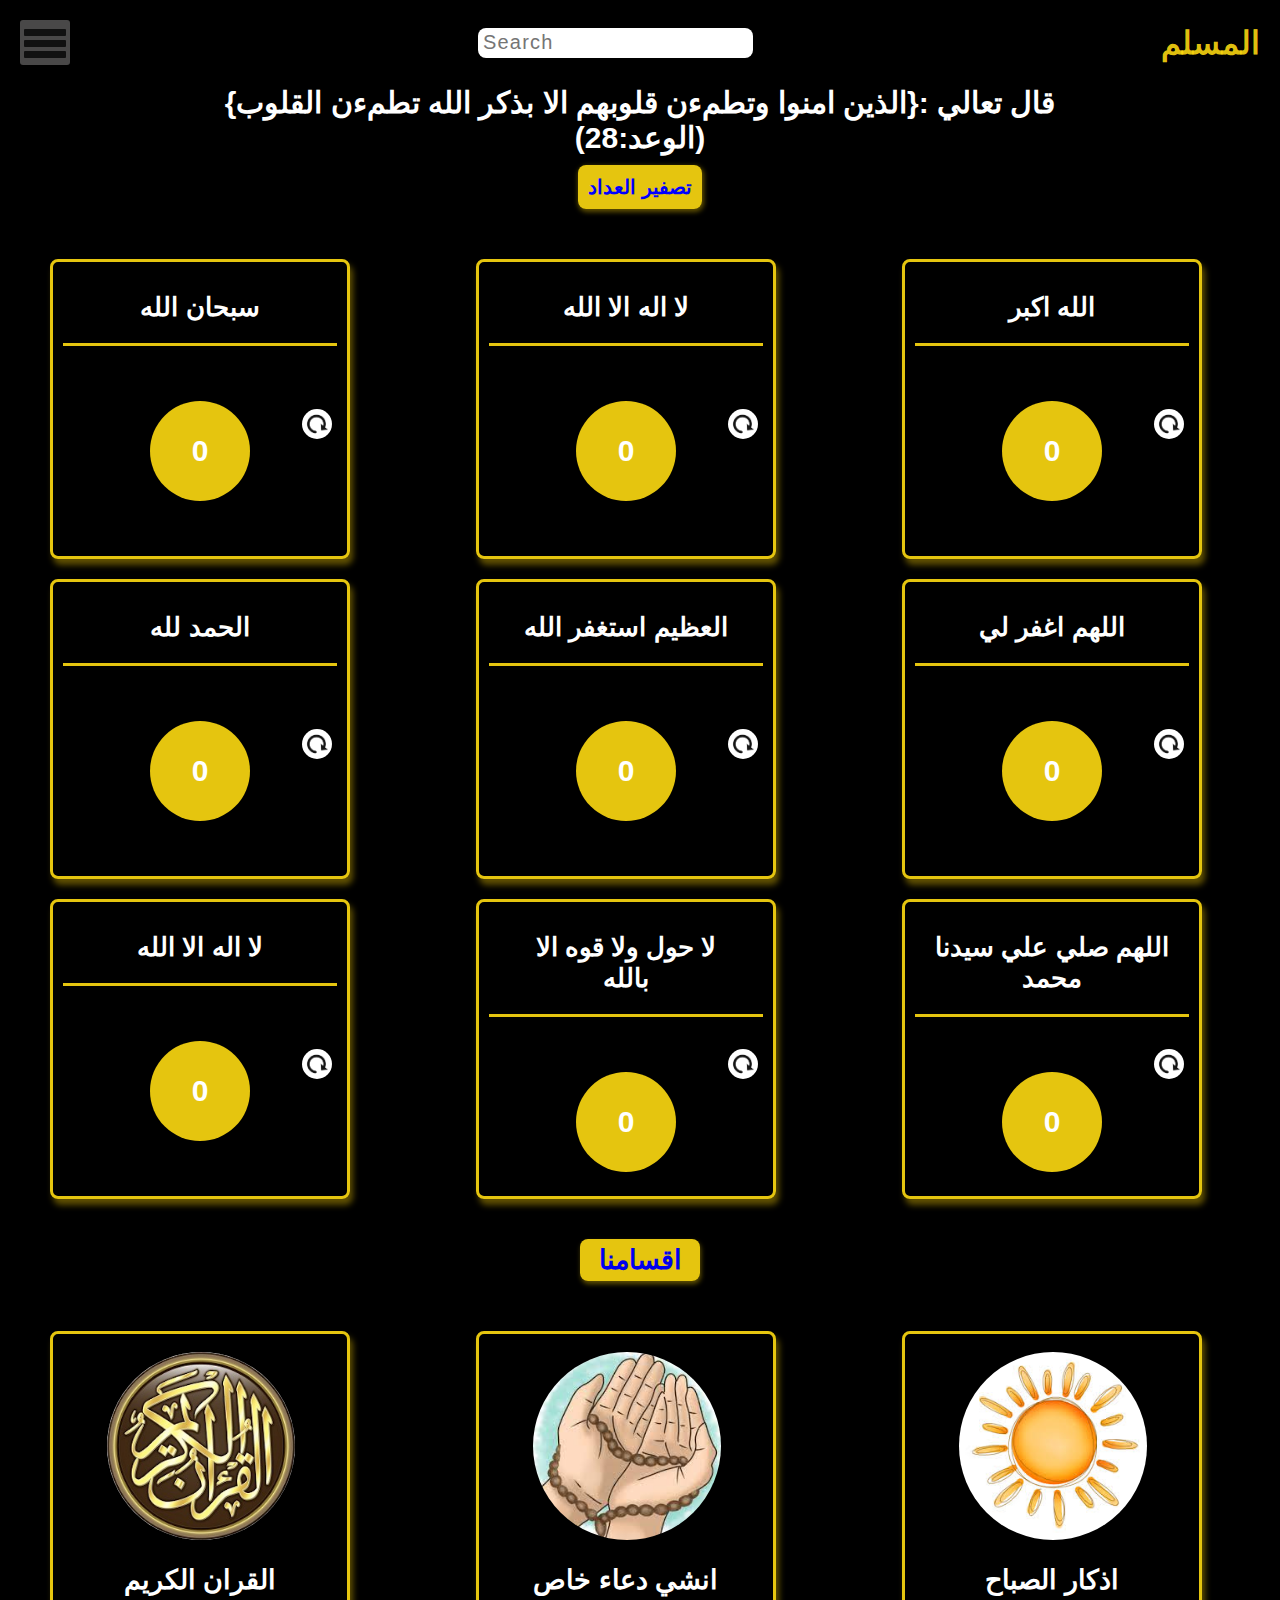
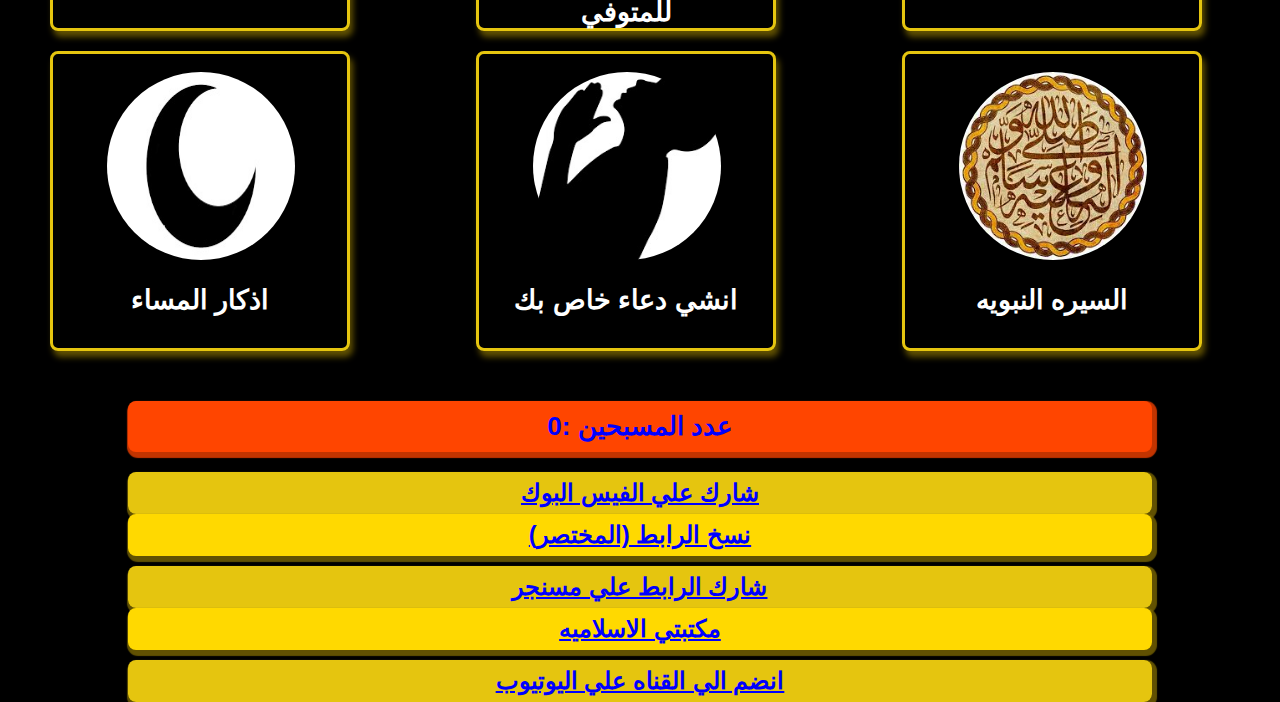
==== index.html @ 78a7d969 "Add files via upload" ====
<!DOCTYPE html>
<html lang="en">
<head>
    <link rel="stylesheet" href="https://fontawesome.com/v4/">
    <link rel="stylesheet" href="master.css">
    <meta charset="UTF-8">
    <meta http-equiv="X-UA-Compatible" content="IE=edge">
    <meta name="viewport" content="width=device-width, initial-scale=1.0">
    <title>المسبح</title>
</head>
<body>
    <!-- header -->
<div class="header">
    
    <div class="left-section"> 
        

        <div class="span" id="span">
            <span></span>
            <span></span>
            <span></span>
            
            </div>
             <nav >
                <span class="close">x</span>
                <a href="#"> home</a>
                <a href="#"> about</a>
                <a href="#"> content</a>
                <a href="#"> about me</a>
            </nav>
            
            
            </div>
            <div class="center-hrader">
                <input type="search" placeholder="search">
            </div>
    <div class="right-section">
        <h1> المسلم</h1>
    </div> 
</div>

<!-- section -->
<div class="section">
<div class="top-section">
    <h2> قال تعالي :{الذين امنوا وتطمءن قلوبهم الا بذكر الله تطمءن القلوب}<br>(الوعد:28)</h2>
</div>
<div class="center-section">
<p id="zeroAll">تصفير العداد</p> 
</div>

</div>
<!-- content -->

<!--  -->
<!-- window.location.href;"https://fontawesome.com/v4/icons/" -->
<!--  -->

<div class="content">

<div class="box">
    <div class="h2">سبحان الله</div>
    <div class="count" id="count1" onclick="increasing()">0</div>
    <img src="image/images.png" class="h3" id="reaload1"  onclick="reaload1()"> 


</div>

<div class="box">
    <div class="h2">   لا اله الا الله</div>
    <div class="count" id="count2" onclick="increasing2()" >0</div>
    <img src="image/images.png" class="h3" id="reaload2" onclick="reaload2()"> 
</div>
<!--  -->


<div class="box">
    <div class="h2">   الله اكبر</div>
    <div class="count" id="count3" onclick="increasing3()">0</div>
    <img src="image/images.png" class="h3" id="reaload3" onclick="reaload3()"> 

</div>
<!--  -->

<div class="box">
    <div class="h2">   الحمد لله</div>
    <div class="count" id="count4" onclick="increasing4()">0</div>
    <img src="image/images.png" class="h3" id="reaload4" onclick="reaload4()"> 

</div>
<!--  -->

<div class="box">
    <div class="h2">  العظيم استغفر الله</div>
    <div class="count" id="count5" onclick="increasing5()">0</div>
    <img src="image/images.png" class="h3" id="reaload5" onclick="reaload5()"> 


</div>

<!--  -->

<div class="box">
    <div class="h2">   اللهم اغفر لي</div>
    <div class="count" id="count6" onclick="increasing6()">0</div>
    <img src="image/images.png" class="h3" id="reaload6" onclick="reaload6()"> 

</div>
<!--  -->

<div class="box">
    <div class="h2">  لا اله الا الله   </div>
    <div class="count" id="count7" onclick="increasing7()">0</div>
    <img src="image/images.png" class="h3" id="reaload7" onclick="reaload7()"> 

</div>

<!--  -->

<div class="box">
    <div class="h2">   لا حول ولا قوه الا بالله</div>
    <div class="count" id="count8" onclick="increasing8()">0</div>
    <img src="image/images.png" class="h3" id="reaload8" onclick="reaload8()"> 


</div>
<!--  -->


<div class="box">
    <div class="h2"> اللهم صلي علي سيدنا محمد   </div>
    <div class="count" id="count9" onclick="increasing9()">0</div>
    <img src="image/images.png" class="h3" id="reaload9" onclick="reaload9()"> 

</div>


</div>
<!--  -->
<div class="footer-top">
    <a href="#" target="_blank"> اقسامنا</a>
</div>
<!--  -->
<!-- footer <!-->
<div class="footerr">
    <a href="القران الكريم كامل/index.html" target="_blank" class="boxs" >
        <img src="image/IMG-20231017-WA0017.jpg">
        <h4> القران الكريم  </h4>
    </a>


 <a href="دعاء للمتوفي/dead.html" target="_blank" class="boxs">
    <img src="image/IMG-20231017-WA0013 - Copy.jpg">
    <h4>  انشي دعاء خاص للمتوفي</h4>
 </a>
    

    <a href="اذكار الصباح/الصباح.html" target="_blank" class="boxs">
        <img src="image/IMG-20231017-WA0016.jpg">
        <h4> اذكار الصباح</h4>
    </a>
        

<a href="اذكار المساء/morenaning.html" target="_blank" class="boxs">
 <img src="image/IMG-20231017-WA0014.jpg">
 <h4> اذكار المساء</h4>
</a>
 

 <a href="انشي دعاء خاص بك/دعاء خاص.html" target="_blank" class="boxs">
 <img src="image/IMG-20231017-WA0012.jpg">
 <h4> انشي دعاء خاص بك</h4>
 </a>
 
 
 
 
    

    <a href="السيره النبويه/السيره.html" target="_blank" class="boxs">
        <img src="image/IMG-20231017-WA0015.jpg">
        <h4> السيره النبويه</h4>
    </a>
 
</div> 
<!-- end -->
<end>
    <div class="top-end">
        <p id="counter-incrase"> عدد المسبحين :0</p>
    </div>
    <div class="center-end">
        <a href="facebook"> شارك علي الفيس البوك</a>
        <a href="#"> نسخ الرابط (المختصر)</a>
        </div>
        <div class="end-end">
        <a href="messanger"> شارك الرابط علي مسنجر</a>
        <a href="#"> مكتبتي الاسلاميه</a>
        </div>
        <div class="final">
        <a href="youtube"> انضم الي القناه علي اليوتيوب</a>
    </div>
</end>
<div class="up-down" id="updown">up</div>
    <script src="main.js"></script>
</body>
</html>
---- master.css ----
*{
    padding: 0;
    margin: 0;
    box-sizing: border-box;
}
body{
    width: 100%;
    height: 100vh;
    color: white;
    background: #000;
    font-family: 'Gill Sans', 'Gill Sans MT', Calibri, 'Trebuchet MS', sans-serif;
}
/* header */
.header{
    display: flex;
    align-items: center;
    justify-content: space-between;
    color: rgba(255, 219, 17, 0.897);
    padding: 20px;
    text-transform: uppercase;
} 
.center-hrader input{
    outline: none;
    border: none;
    height: 30px;
    border-radius: 8px;
    padding: 0 5px ;
    font-weight: 500;
    font-size: 20px;
    text-transform: capitalize;
    letter-spacing: 1.2px;
}
.left-section .span{
    border-radius: 3px;
    background: rgb(73, 72, 72);
    width: 50px;
    height: 45px;
    padding: 5px 8px 5px 0;
    transition: 0.3s ease;
    cursor: pointer;
}
.left-section .span span{
    width: 100%;
    height: 7px;
    display: flex;
    align-items: center;
    justify-content:center ;
    flex-direction: column;
    background: #111;
    margin: 4px;
    border-radius: 1px;
}
.left-section .span:hover{
    background: rgb(177, 177, 177);
}
.left-section nav{
    position: absolute;
    background: #222;
    width: 400px;
    height: 260px;
    display: flex;
    flex-direction: column;
    align-items: center;
    justify-content: center;
    z-index: 9999;
    left: 0;
    top: 0;
    transform: translate(-600%);
}
.left-section   .show{
    transform: translate(0);
    behavior: smooth;

}
.left-section nav a{
    width: 100%;
    text-decoration: none;
    text-transform: capitalize;
    color: rgb(255, 217, 0);
    font-size: 30px;
    font-weight: 900;
    display: flex;
    align-items: center;
    justify-content: center;
}

.left-section nav a:hover{
    background-color: #111;
}
 .close{
    color: white;
    position: absolute;
    top: 10px;
    right: 5px;
    background: orange;
    font-size: 25px;
    padding: 10px;
    border-radius: 50%;
    font-weight: 700;
    cursor: pointer;
    
 }
/* section */

.section{
    display: flex;
    align-items: center;
    justify-content: center;
    flex-direction: column;
    text-align: center;
}
.section .top-section{
    font-size: 20px;
}
.section .center-section p{
    background-color:  rgba(255, 219, 17, 0.897);
    padding: 10px;
    margin-top: 10px;
    font-size: 20px;
    font-weight: 900;
    color: blue;
    cursor: pointer;
    border-radius: 8px ;
    box-shadow:  1px 2px 5px 1px rgba(121, 101, 3, 0.801);
}
/* content */

.content ,.footerr{
    width: 90%;
    display: flex;
    align-items: center;
    justify-content:  space-between;
    margin-left: 50px;
    margin-top: 40px;
    margin-bottom: 30px;
    flex-wrap: wrap;
}
.content .box ,.footerr .boxs{
    border: 3px solid rgba(255, 219, 17, 0.897);
    width: 300px;
    height: 300px;
    margin: 10px 0;
    text-align: center;
    padding: 10px;
    position: relative;
    border-radius: 8px;
    box-shadow: 3px 6px 6px 0px  rgba(121, 101, 3, 0.801);
}
.content .box img{
    width: 30px;
    height: 30px;
    border-radius: 50%;
}
.content .h2{
   padding: 20px ;
   font-size: 26px;
   font-weight: 800;
   border-bottom: 3px solid rgba(255, 219, 17, 0.897);
}
.content .count{
    background-color: rgba(255, 219, 17, 0.897);
    display: flex;
    align-items: center;
    justify-content: center;
    width: 100px ;
    height: 100px;
    border-radius: 50%;
    font-size: 30px;
    font-weight: bold;
    margin: 20% auto ;
    cursor: pointer;
}
.content .h3{
    position: absolute;
    right: 15px;
    top: 50%;
    width: 20px;
    height: 20px;
    cursor: pointer;
}
/* footer */
.footerr a{
 text-decoration: none;
 color: white;
}
.footer-top{
    display: flex;
    align-items: center;
    justify-content: center;
    cursor: pointer;
}
.footer-top a{
    width: 120px;
    padding: 10px 15px ;
    font-size: 27px;
    font-weight: 900;
    padding: 5px;
    border-radius: 8px;
    box-shadow:  1px 3px 5px rgba(121, 101, 3, 0.801);
    background: rgba(255, 219, 17, 0.897);
    text-decoration: none;
    display: flex;
    align-items: center;
    justify-content: center;
    text-transform: uppercase;
} 
.footerr .boxs{
    transition: 0.5s ease;

}
.footerr .boxs:hover{
    transform: scale(1.07);
}
.footerr img{
    width: 200px;
    height: 200px;
    border-radius: 50%;
    display: flex;
    align-items: center;
    justify-content: center;
    align-content: center  ;
    transform: translate(19%,1%);
    margin-bottom: 20px;
    background-image: none;
    border: 2px solid transparent;
    padding: 4px;
    
} 
.footerr h4{
    font-size: 27px;
    font-weight: 700;
    text-align: center;
}

/*  end  */
.top-end{
    width: 100%;
display: flex;
align-items: center;
justify-content: center;
flex-direction: column;
flex-wrap: wrap;
text-align: center;
}
.top-end p{
    background-color: orangered;
    font-size: 26px;
    font-weight: 900;
    padding: 10px 15px ;
    border-radius: 8px;
    color: blue;
    margin:  10px 0;
    box-shadow:  2px 3px 1px 3px  rgba(255, 68, 0, 0.759);
    cursor: pointer;
    display: flex;
    align-items: center;
    justify-content: center;
    width: 80%;
}
.center-end ,.end-end,.final{
    display: flex;
    align-items: center;
    justify-content: space-around;
    text-align: center;
    flex-wrap: wrap;
    width: 100%;
    margin: 10px 0;
} 
.end-end a:nth-child(1),
    .center-end a:nth-child(1) {
    background-color: rgba(255, 219, 17, 0.897); 
    padding:  7px 9px ;
    border-radius: 8px;
    color: blue;
    font-size: 24px;
    box-shadow:  2px 3px 1px 3px rgba(121, 101, 3, 0.801);
    font-weight: 700;
    width: 80%;
}
.center-end a:nth-child(2)
,.end-end a:nth-child(2){
    width: 80%;
    background: rgb(255, 217, 0);
    padding:  7px 9px ;
    border-radius: 8px;
    font-size: 24px;
    font-weight: 700;
    box-shadow:  2px 3px 1px 3px rgba(121, 101, 3, 0.801);
    color: blue;
 }
.final a{
  
    background-color:rgba(255, 219, 17, 0.897);
    padding:  7px 9px ;
    border-radius: 8px;
    color: blue;
    font-weight: 700;
    box-shadow:  2px 3px 1px 3px rgba(121, 101, 3, 0.801);
    font-size: 24px;  
    width: 80%;
}
/* up down */
.up-down{
    background-color: rgba(255, 219, 17, 0.897);
    padding: 5px ;
    border-radius: 5px;
    font-size: 25px;
    text-transform: capitalize;
    position: absolute;
    right: 40px;
    font-weight: 700;
    top: 3180px;
    cursor: pointer;
    display: none;
}
.right{
display: inline-block;
}


.box #nana{
    /* font-size: 90px; */
    background-color: red;
    width: 90px;
    height: 9px;
}





@media screen and (max-width:400px) {
.section h2{
    flex-direction: column;
    font-size: 23px;
    margin: 0 10px;
    text-align: center;
} 
nav {
    width:  100px;
}
.left-section nav a{
    font-size: 25px;;
    font-weight: 600;
    padding:  4px;
}
.close{
    top: 10px;
    right: 30px;
    font-size: 24px;
    transition: 0.3s ;
}
.close:hover{
    background: rgb(108, 103, 93);
    /* background-color: transparent/; */
    
}
.content{
    margin-left: 37px;
}

.center-hrader input{
    width: 90%;
    margin-left: 9px ;
    font-size: 19px;
    text-transform: none;
}
.end-end{
    display: flex;
    flex-direction: column;
    color: red;

}
.end-end a{
    margin: 10px 0 ;
    box-shadow:  2px 3px 4px 2px rgba(34,33,48);
}
.center-end a{
    margin: 10px 0 ;
    display: flex;
    flex-direction: column;
    justify-content: space-between;
}
}
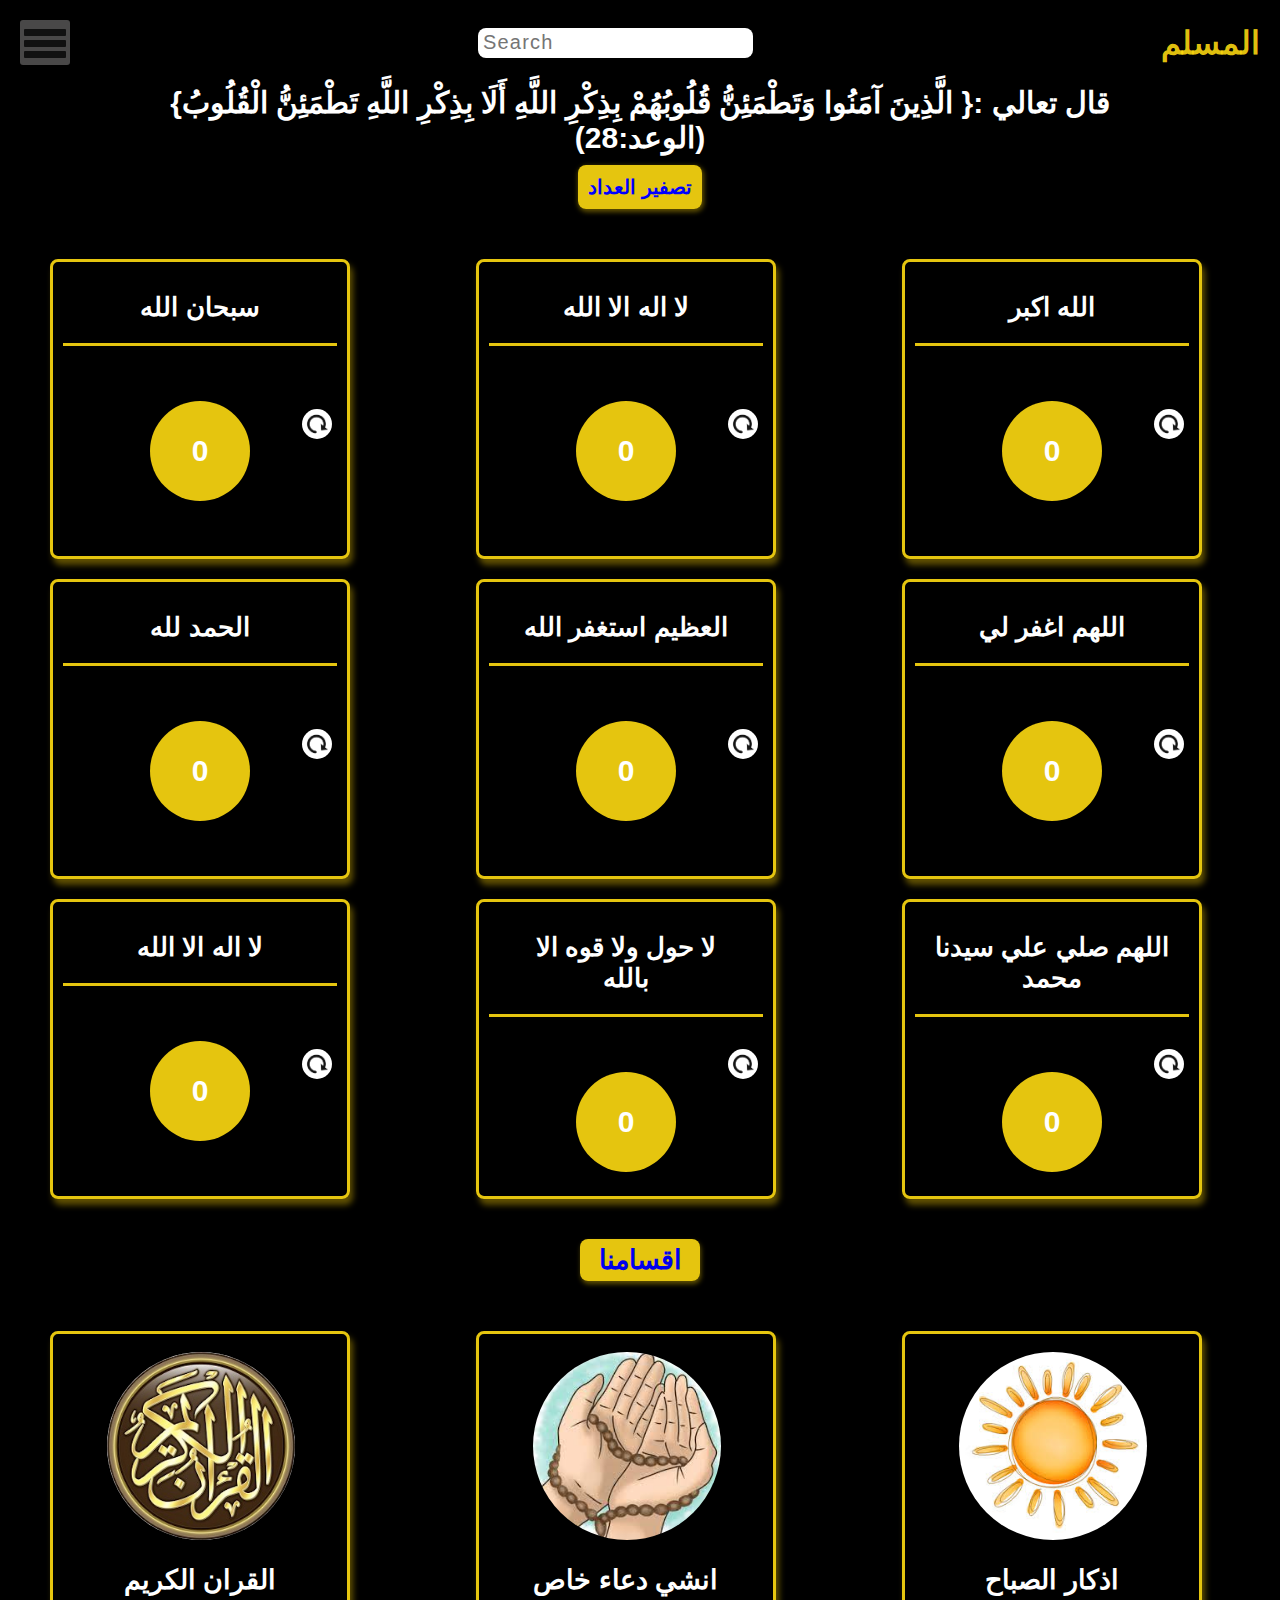
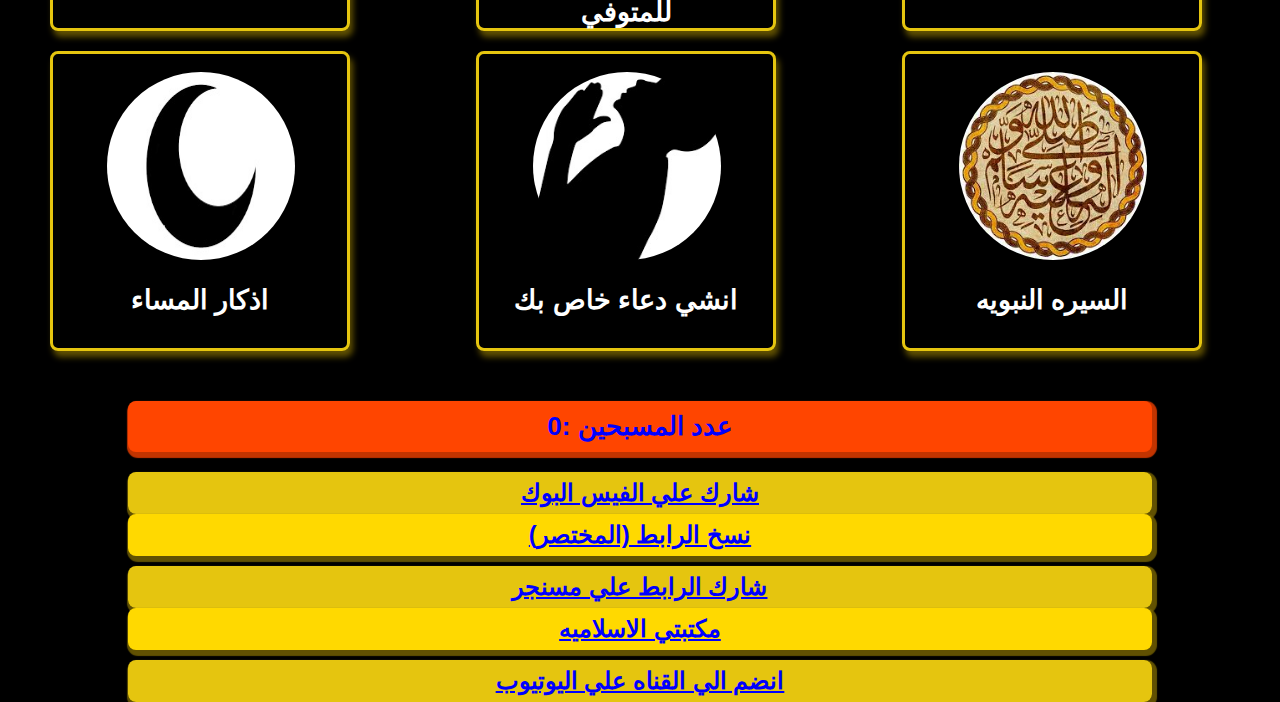
==== commit baa2ba7d: "Update index.html" ====
--- a/index.html
+++ b/index.html
@@ -42,7 +42,7 @@
 <!-- section -->
 <div class="section">
 <div class="top-section">
-    <h2> قال تعالي :{الذين امنوا وتطمءن قلوبهم الا بذكر الله تطمءن القلوب}<br>(الوعد:28)</h2>
+    <h2> قال تعالي :{ الَّذِينَ آمَنُوا وَتَطْمَئِنُّ قُلُوبُهُمْ بِذِكْرِ اللَّهِ أَلَا بِذِكْرِ اللَّهِ تَطْمَئِنُّ الْقُلُوبُ}<br>(الوعد:28)</h2>
 </div>
 <div class="center-section">
 <p id="zeroAll">تصفير العداد</p> 
@@ -202,4 +202,4 @@
 <div class="up-down" id="updown">up</div>
     <script src="main.js"></script>
 </body>
-</html>+</html>
--- a/master.css
+++ b/master.css
@@ -94,7 +94,7 @@
     right: 5px;
     background: orange;
     font-size: 25px;
-    padding: 10px;
+    padding: 10px 12px;
     border-radius: 50%;
     font-weight: 700;
     cursor: pointer;
